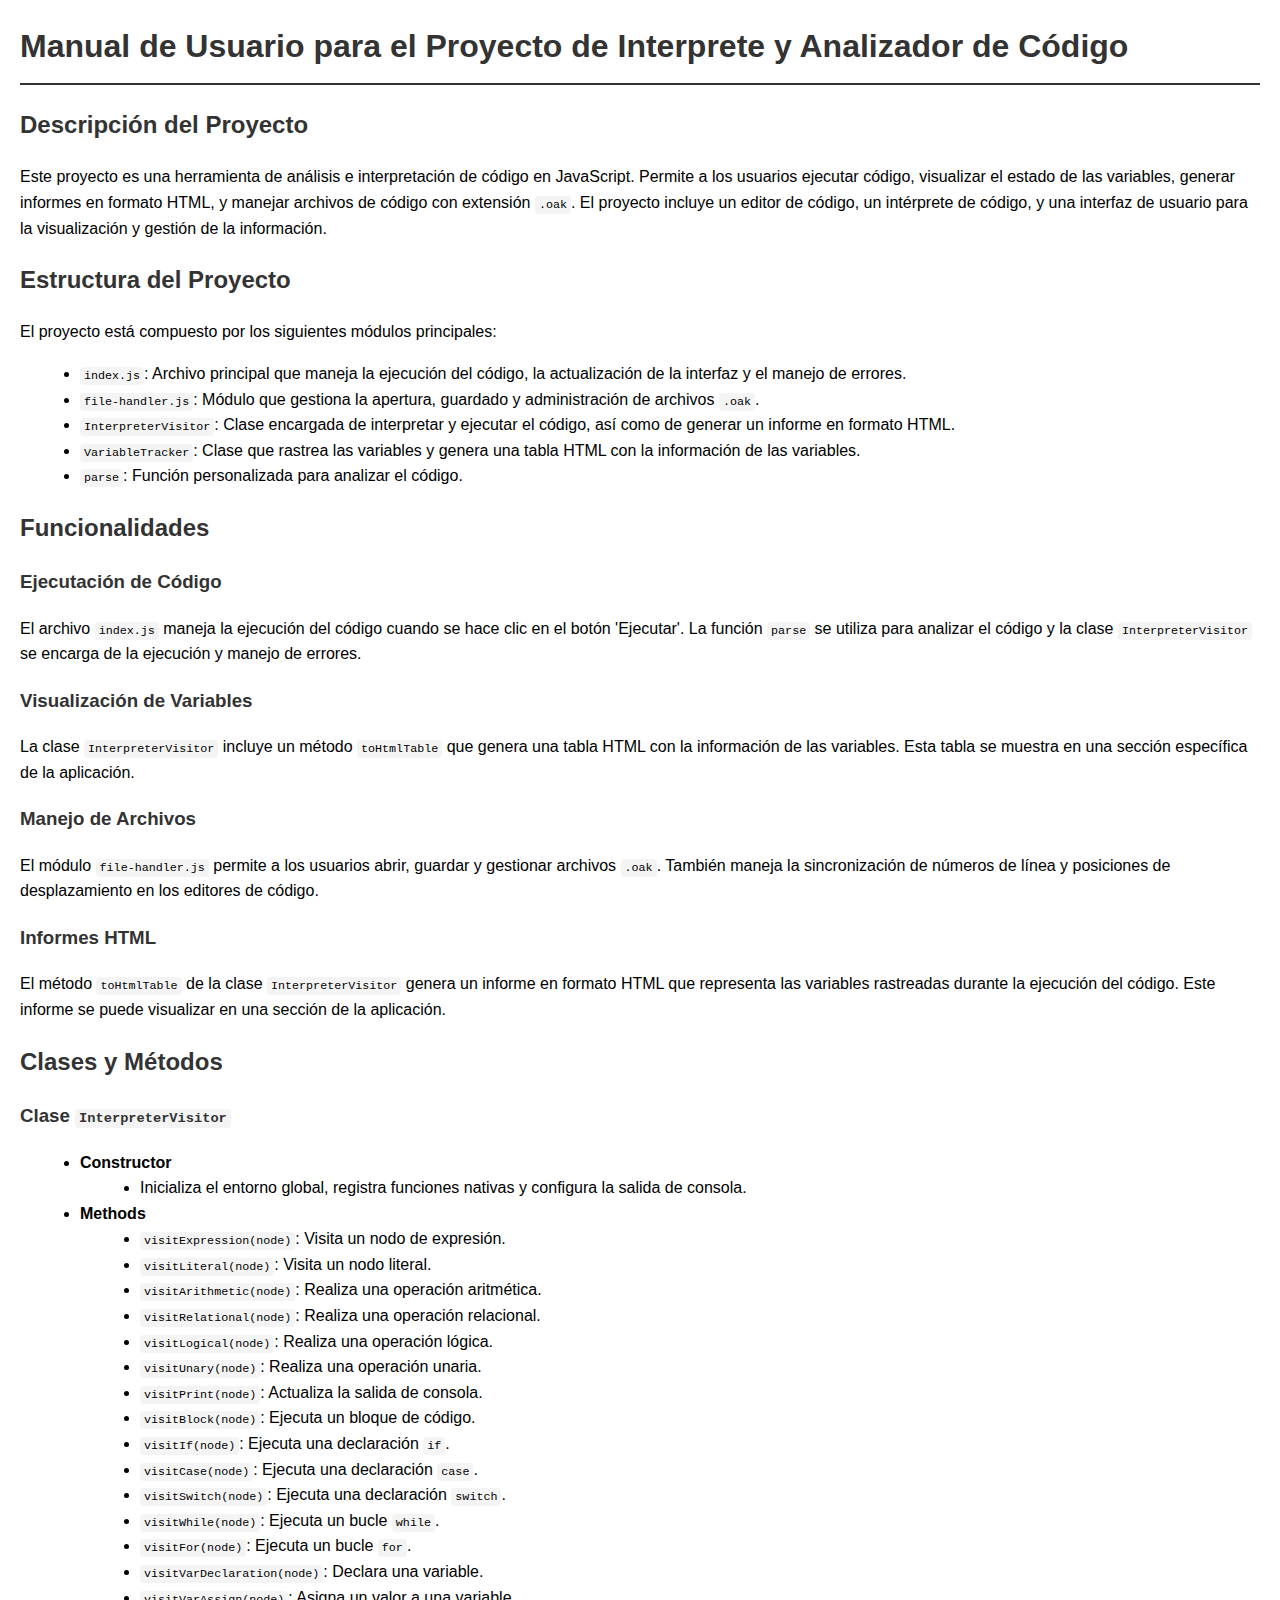
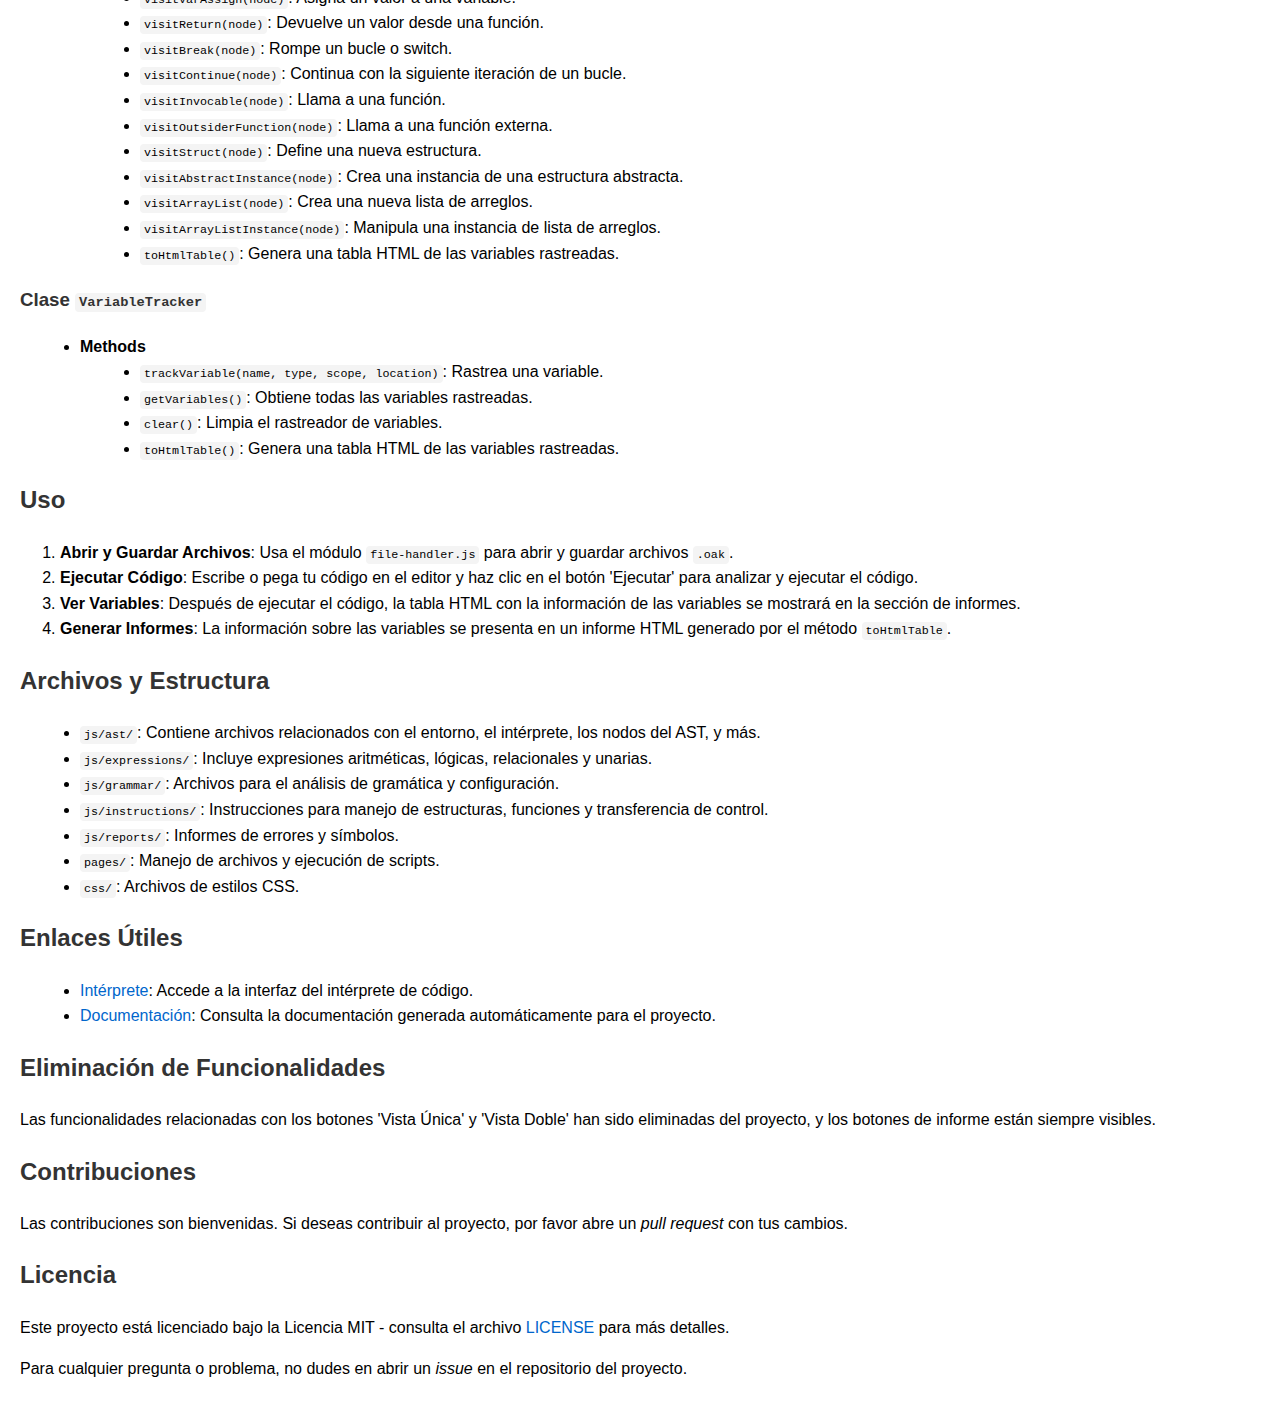
==== index.html @ b0f80082 "Merge remote-tracking branch 'origin/feature/week4' into feature/week4" ====
<!DOCTYPE html>
<html lang="es">
<head>
    <meta charset="UTF-8">
    <meta name="viewport" content="width=device-width, initial-scale=1.0">
    <title>Manual de Usuario</title>
    <link rel="stylesheet" href="css/styles.css">
    <style>
        body {
            font-family: Arial, sans-serif;
            line-height: 1.6;
            margin: 20px;
        }
        h1, h2, h3 {
            color: #333;
        }
        h1 {
            border-bottom: 2px solid #333;
            padding-bottom: 10px;
        }
        ul {
            list-style-type: disc;
            margin-left: 20px;
        }
        pre {
            background-color: #f4f4f4;
            padding: 10px;
            border: 1px solid #ddd;
            overflow-x: auto;
        }
        code {
            background-color: #f4f4f4;
            padding: 2px 4px;
            border-radius: 4px;
            font-size: 90%;
        }
        a {
            color: #0066cc;
            text-decoration: none;
        }
        a:hover {
            text-decoration: underline;
        }
    </style>
</head>
<body>

    <h1>Manual de Usuario para el Proyecto de Interprete y Analizador de Código</h1>

    <h2>Descripción del Proyecto</h2>
    <p>Este proyecto es una herramienta de análisis e interpretación de código en JavaScript. Permite a los usuarios ejecutar código, visualizar el estado de las variables, generar informes en formato HTML, y manejar archivos de código con extensión <code>.oak</code>. El proyecto incluye un editor de código, un intérprete de código, y una interfaz de usuario para la visualización y gestión de la información.</p>

    <h2>Estructura del Proyecto</h2>
    <p>El proyecto está compuesto por los siguientes módulos principales:</p>
    <ul>
        <li><code>index.js</code>: Archivo principal que maneja la ejecución del código, la actualización de la interfaz y el manejo de errores.</li>
        <li><code>file-handler.js</code>: Módulo que gestiona la apertura, guardado y administración de archivos <code>.oak</code>.</li>
        <li><code>InterpreterVisitor</code>: Clase encargada de interpretar y ejecutar el código, así como de generar un informe en formato HTML.</li>
        <li><code>VariableTracker</code>: Clase que rastrea las variables y genera una tabla HTML con la información de las variables.</li>
        <li><code>parse</code>: Función personalizada para analizar el código.</li>
    </ul>

    <h2>Funcionalidades</h2>

    <h3>Ejecutación de Código</h3>
    <p>El archivo <code>index.js</code> maneja la ejecución del código cuando se hace clic en el botón 'Ejecutar'. La función <code>parse</code> se utiliza para analizar el código y la clase <code>InterpreterVisitor</code> se encarga de la ejecución y manejo de errores.</p>

    <h3>Visualización de Variables</h3>
    <p>La clase <code>InterpreterVisitor</code> incluye un método <code>toHtmlTable</code> que genera una tabla HTML con la información de las variables. Esta tabla se muestra en una sección específica de la aplicación.</p>

    <h3>Manejo de Archivos</h3>
    <p>El módulo <code>file-handler.js</code> permite a los usuarios abrir, guardar y gestionar archivos <code>.oak</code>. También maneja la sincronización de números de línea y posiciones de desplazamiento en los editores de código.</p>

    <h3>Informes HTML</h3>
    <p>El método <code>toHtmlTable</code> de la clase <code>InterpreterVisitor</code> genera un informe en formato HTML que representa las variables rastreadas durante la ejecución del código. Este informe se puede visualizar en una sección de la aplicación.</p>

    <h2>Clases y Métodos</h2>

    <h3>Clase <code>InterpreterVisitor</code></h3>
    <ul>
        <li><strong>Constructor</strong>
            <ul>
                <li>Inicializa el entorno global, registra funciones nativas y configura la salida de consola.</li>
            </ul>
        </li>
        <li><strong>Methods</strong>
            <ul>
                <li><code>visitExpression(node)</code>: Visita un nodo de expresión.</li>
                <li><code>visitLiteral(node)</code>: Visita un nodo literal.</li>
                <li><code>visitArithmetic(node)</code>: Realiza una operación aritmética.</li>
                <li><code>visitRelational(node)</code>: Realiza una operación relacional.</li>
                <li><code>visitLogical(node)</code>: Realiza una operación lógica.</li>
                <li><code>visitUnary(node)</code>: Realiza una operación unaria.</li>
                <li><code>visitPrint(node)</code>: Actualiza la salida de consola.</li>
                <li><code>visitBlock(node)</code>: Ejecuta un bloque de código.</li>
                <li><code>visitIf(node)</code>: Ejecuta una declaración <code>if</code>.</li>
                <li><code>visitCase(node)</code>: Ejecuta una declaración <code>case</code>.</li>
                <li><code>visitSwitch(node)</code>: Ejecuta una declaración <code>switch</code>.</li>
                <li><code>visitWhile(node)</code>: Ejecuta un bucle <code>while</code>.</li>
                <li><code>visitFor(node)</code>: Ejecuta un bucle <code>for</code>.</li>
                <li><code>visitVarDeclaration(node)</code>: Declara una variable.</li>
                <li><code>visitVarAssign(node)</code>: Asigna un valor a una variable.</li>
                <li><code>visitReturn(node)</code>: Devuelve un valor desde una función.</li>
                <li><code>visitBreak(node)</code>: Rompe un bucle o switch.</li>
                <li><code>visitContinue(node)</code>: Continua con la siguiente iteración de un bucle.</li>
                <li><code>visitInvocable(node)</code>: Llama a una función.</li>
                <li><code>visitOutsiderFunction(node)</code>: Llama a una función externa.</li>
                <li><code>visitStruct(node)</code>: Define una nueva estructura.</li>
                <li><code>visitAbstractInstance(node)</code>: Crea una instancia de una estructura abstracta.</li>
                <li><code>visitArrayList(node)</code>: Crea una nueva lista de arreglos.</li>
                <li><code>visitArrayListInstance(node)</code>: Manipula una instancia de lista de arreglos.</li>
                <li><code>toHtmlTable()</code>: Genera una tabla HTML de las variables rastreadas.</li>
            </ul>
        </li>
    </ul>

    <h3>Clase <code>VariableTracker</code></h3>
    <ul>
        <li><strong>Methods</strong>
            <ul>
                <li><code>trackVariable(name, type, scope, location)</code>: Rastrea una variable.</li>
                <li><code>getVariables()</code>: Obtiene todas las variables rastreadas.</li>
                <li><code>clear()</code>: Limpia el rastreador de variables.</li>
                <li><code>toHtmlTable()</code>: Genera una tabla HTML de las variables rastreadas.</li>
            </ul>
        </li>
    </ul>

    <h2>Uso</h2>
    <ol>
        <li><strong>Abrir y Guardar Archivos</strong>: Usa el módulo <code>file-handler.js</code> para abrir y guardar archivos <code>.oak</code>.</li>
        <li><strong>Ejecutar Código</strong>: Escribe o pega tu código en el editor y haz clic en el botón 'Ejecutar' para analizar y ejecutar el código.</li>
        <li><strong>Ver Variables</strong>: Después de ejecutar el código, la tabla HTML con la información de las variables se mostrará en la sección de informes.</li>
        <li><strong>Generar Informes</strong>: La información sobre las variables se presenta en un informe HTML generado por el método <code>toHtmlTable</code>.</li>
    </ol>

    <h2>Archivos y Estructura</h2>
    <ul>
        <li><code>js/ast/</code>: Contiene archivos relacionados con el entorno, el intérprete, los nodos del AST, y más.</li>
        <li><code>js/expressions/</code>: Incluye expresiones aritméticas, lógicas, relacionales y unarias.</li>
        <li><code>js/grammar/</code>: Archivos para el análisis de gramática y configuración.</li>
        <li><code>js/instructions/</code>: Instrucciones para manejo de estructuras, funciones y transferencia de control.</li>
        <li><code>js/reports/</code>: Informes de errores y símbolos.</li>
        <li><code>pages/</code>: Manejo de archivos y ejecución de scripts.</li>
        <li><code>css/</code>: Archivos de estilos CSS.</li>
    </ul>

    <h2>Enlaces Útiles</h2>
    <ul>
        <li><a href="app/index.html">Intérprete</a>: Accede a la interfaz del intérprete de código.</li>
        <li><a href="app/docs/index.html">Documentación</a>: Consulta la documentación generada automáticamente para el proyecto.</li>
    </ul>

    <h2>Eliminación de Funcionalidades</h2>
    <p>Las funcionalidades relacionadas con los botones 'Vista Única' y 'Vista Doble' han sido eliminadas del proyecto, y los botones de informe están siempre visibles.</p>

    <h2>Contribuciones</h2>
    <p>Las contribuciones son bienvenidas. Si deseas contribuir al proyecto, por favor abre un <em>pull request</em> con tus cambios.</p>

    <h2>Licencia</h2>
    <p>Este proyecto está licenciado bajo la Licencia MIT - consulta el archivo <a href="LICENSE">LICENSE</a> para más detalles.</p>

    <p>Para cualquier pregunta o problema, no dudes en abrir un <em>issue</em> en el repositorio del proyecto.</p>

</body>
</html>
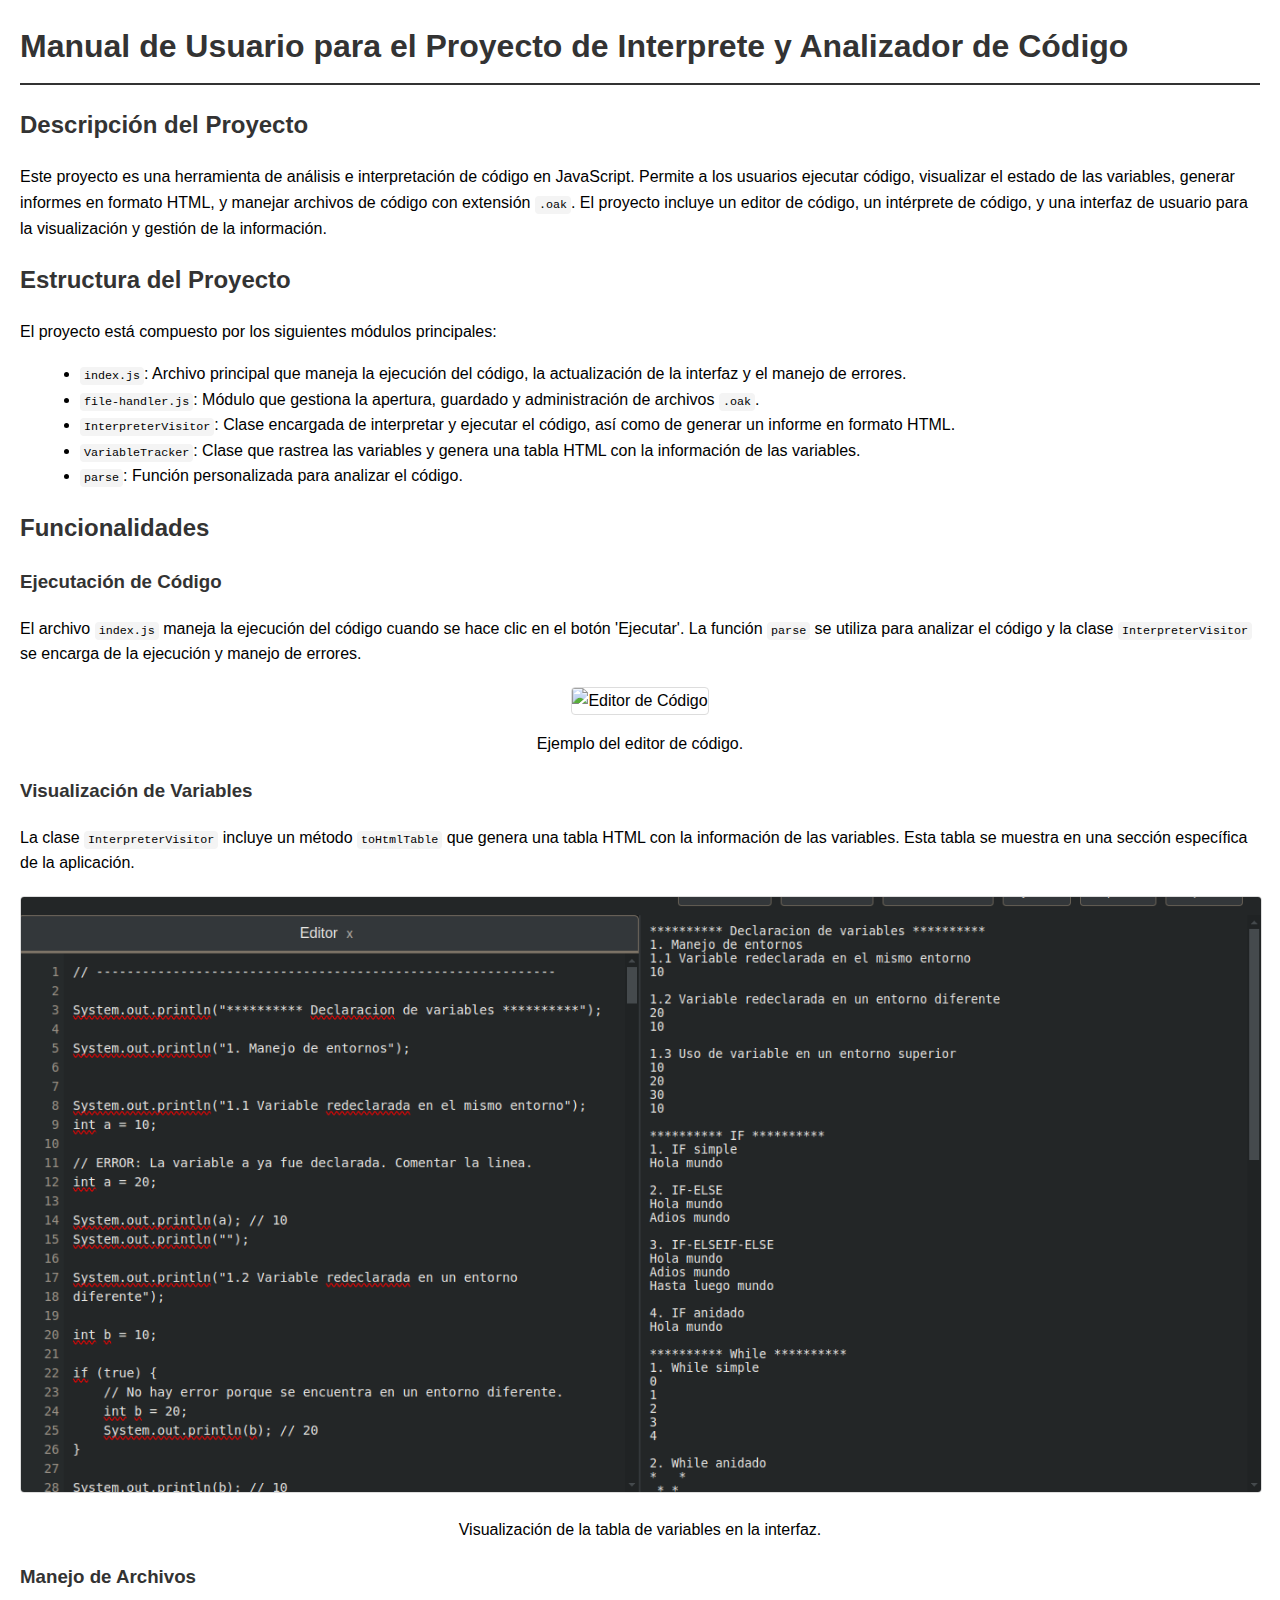
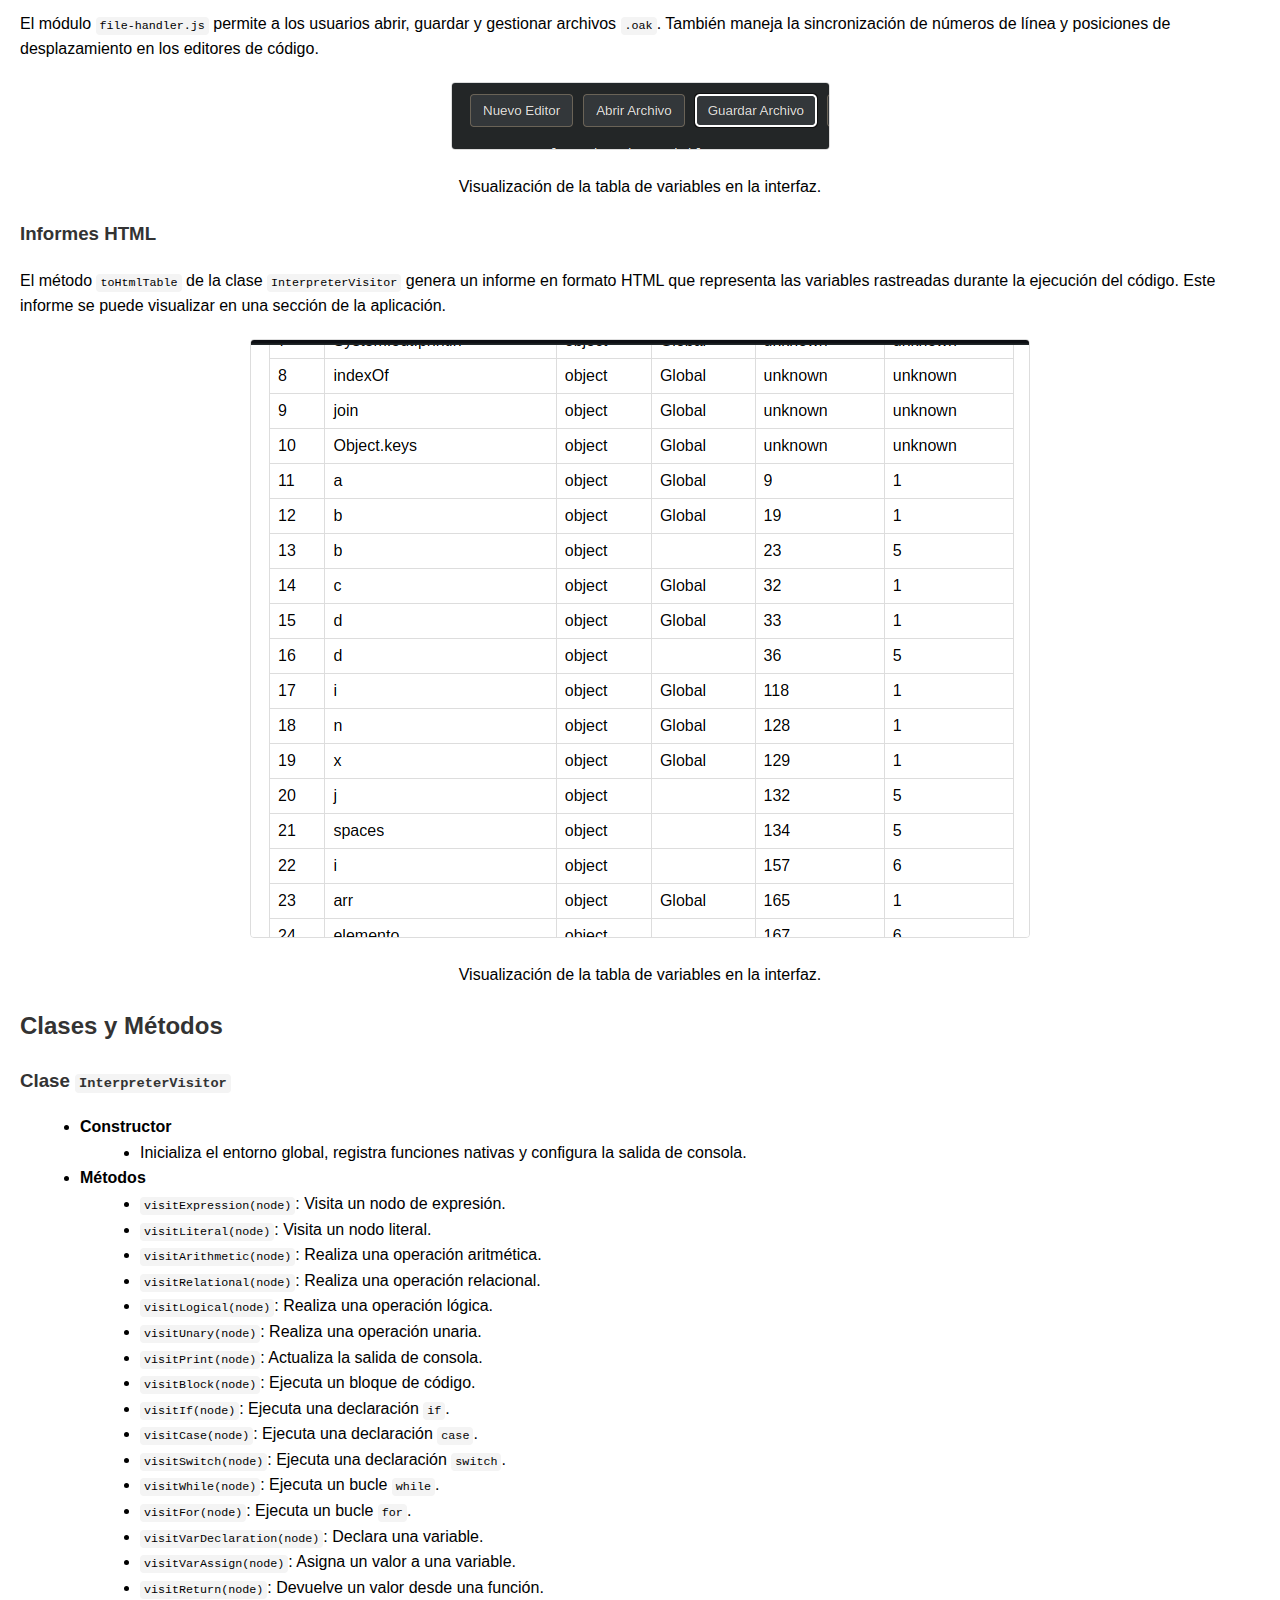
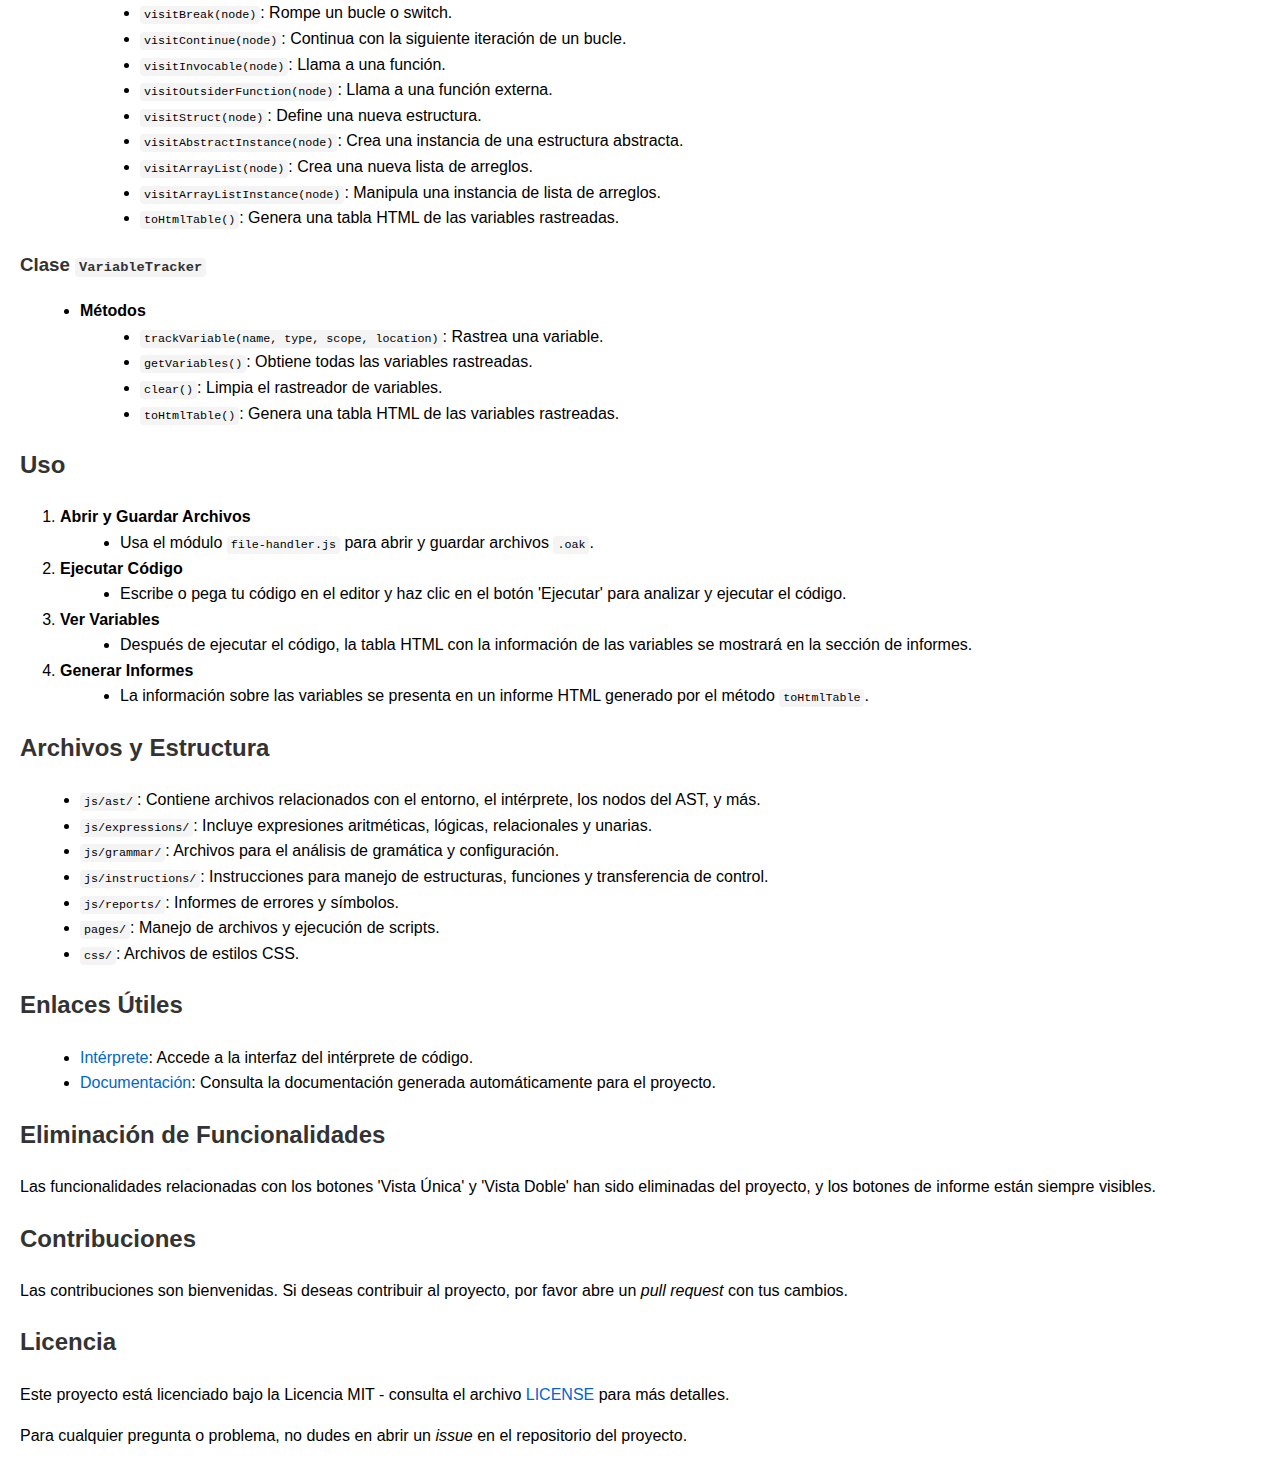
==== commit 31a5b52a: "Merge remote-tracking branch 'origin/feature/week4' into feature/week4" ====
--- a/index.html
+++ b/index.html
@@ -41,127 +41,174 @@
         a:hover {
             text-decoration: underline;
         }
+        .image-container {
+            text-align: center;
+            margin: 20px 0;
+        }
+        .image-container img {
+            max-width: 100%;
+            height: auto;
+            border: 1px solid #ddd;
+            border-radius: 4px;
+        }
     </style>
 </head>
 <body>
 
-    <h1>Manual de Usuario para el Proyecto de Interprete y Analizador de Código</h1>
-
-    <h2>Descripción del Proyecto</h2>
-    <p>Este proyecto es una herramienta de análisis e interpretación de código en JavaScript. Permite a los usuarios ejecutar código, visualizar el estado de las variables, generar informes en formato HTML, y manejar archivos de código con extensión <code>.oak</code>. El proyecto incluye un editor de código, un intérprete de código, y una interfaz de usuario para la visualización y gestión de la información.</p>
-
-    <h2>Estructura del Proyecto</h2>
-    <p>El proyecto está compuesto por los siguientes módulos principales:</p>
-    <ul>
-        <li><code>index.js</code>: Archivo principal que maneja la ejecución del código, la actualización de la interfaz y el manejo de errores.</li>
-        <li><code>file-handler.js</code>: Módulo que gestiona la apertura, guardado y administración de archivos <code>.oak</code>.</li>
-        <li><code>InterpreterVisitor</code>: Clase encargada de interpretar y ejecutar el código, así como de generar un informe en formato HTML.</li>
-        <li><code>VariableTracker</code>: Clase que rastrea las variables y genera una tabla HTML con la información de las variables.</li>
-        <li><code>parse</code>: Función personalizada para analizar el código.</li>
-    </ul>
-
-    <h2>Funcionalidades</h2>
-
-    <h3>Ejecutación de Código</h3>
-    <p>El archivo <code>index.js</code> maneja la ejecución del código cuando se hace clic en el botón 'Ejecutar'. La función <code>parse</code> se utiliza para analizar el código y la clase <code>InterpreterVisitor</code> se encarga de la ejecución y manejo de errores.</p>
-
-    <h3>Visualización de Variables</h3>
-    <p>La clase <code>InterpreterVisitor</code> incluye un método <code>toHtmlTable</code> que genera una tabla HTML con la información de las variables. Esta tabla se muestra en una sección específica de la aplicación.</p>
-
-    <h3>Manejo de Archivos</h3>
-    <p>El módulo <code>file-handler.js</code> permite a los usuarios abrir, guardar y gestionar archivos <code>.oak</code>. También maneja la sincronización de números de línea y posiciones de desplazamiento en los editores de código.</p>
-
-    <h3>Informes HTML</h3>
-    <p>El método <code>toHtmlTable</code> de la clase <code>InterpreterVisitor</code> genera un informe en formato HTML que representa las variables rastreadas durante la ejecución del código. Este informe se puede visualizar en una sección de la aplicación.</p>
-
-    <h2>Clases y Métodos</h2>
-
-    <h3>Clase <code>InterpreterVisitor</code></h3>
-    <ul>
-        <li><strong>Constructor</strong>
-            <ul>
-                <li>Inicializa el entorno global, registra funciones nativas y configura la salida de consola.</li>
-            </ul>
-        </li>
-        <li><strong>Methods</strong>
-            <ul>
-                <li><code>visitExpression(node)</code>: Visita un nodo de expresión.</li>
-                <li><code>visitLiteral(node)</code>: Visita un nodo literal.</li>
-                <li><code>visitArithmetic(node)</code>: Realiza una operación aritmética.</li>
-                <li><code>visitRelational(node)</code>: Realiza una operación relacional.</li>
-                <li><code>visitLogical(node)</code>: Realiza una operación lógica.</li>
-                <li><code>visitUnary(node)</code>: Realiza una operación unaria.</li>
-                <li><code>visitPrint(node)</code>: Actualiza la salida de consola.</li>
-                <li><code>visitBlock(node)</code>: Ejecuta un bloque de código.</li>
-                <li><code>visitIf(node)</code>: Ejecuta una declaración <code>if</code>.</li>
-                <li><code>visitCase(node)</code>: Ejecuta una declaración <code>case</code>.</li>
-                <li><code>visitSwitch(node)</code>: Ejecuta una declaración <code>switch</code>.</li>
-                <li><code>visitWhile(node)</code>: Ejecuta un bucle <code>while</code>.</li>
-                <li><code>visitFor(node)</code>: Ejecuta un bucle <code>for</code>.</li>
-                <li><code>visitVarDeclaration(node)</code>: Declara una variable.</li>
-                <li><code>visitVarAssign(node)</code>: Asigna un valor a una variable.</li>
-                <li><code>visitReturn(node)</code>: Devuelve un valor desde una función.</li>
-                <li><code>visitBreak(node)</code>: Rompe un bucle o switch.</li>
-                <li><code>visitContinue(node)</code>: Continua con la siguiente iteración de un bucle.</li>
-                <li><code>visitInvocable(node)</code>: Llama a una función.</li>
-                <li><code>visitOutsiderFunction(node)</code>: Llama a una función externa.</li>
-                <li><code>visitStruct(node)</code>: Define una nueva estructura.</li>
-                <li><code>visitAbstractInstance(node)</code>: Crea una instancia de una estructura abstracta.</li>
-                <li><code>visitArrayList(node)</code>: Crea una nueva lista de arreglos.</li>
-                <li><code>visitArrayListInstance(node)</code>: Manipula una instancia de lista de arreglos.</li>
-                <li><code>toHtmlTable()</code>: Genera una tabla HTML de las variables rastreadas.</li>
-            </ul>
-        </li>
-    </ul>
-
-    <h3>Clase <code>VariableTracker</code></h3>
-    <ul>
-        <li><strong>Methods</strong>
-            <ul>
-                <li><code>trackVariable(name, type, scope, location)</code>: Rastrea una variable.</li>
-                <li><code>getVariables()</code>: Obtiene todas las variables rastreadas.</li>
-                <li><code>clear()</code>: Limpia el rastreador de variables.</li>
-                <li><code>toHtmlTable()</code>: Genera una tabla HTML de las variables rastreadas.</li>
-            </ul>
-        </li>
-    </ul>
-
-    <h2>Uso</h2>
-    <ol>
-        <li><strong>Abrir y Guardar Archivos</strong>: Usa el módulo <code>file-handler.js</code> para abrir y guardar archivos <code>.oak</code>.</li>
-        <li><strong>Ejecutar Código</strong>: Escribe o pega tu código en el editor y haz clic en el botón 'Ejecutar' para analizar y ejecutar el código.</li>
-        <li><strong>Ver Variables</strong>: Después de ejecutar el código, la tabla HTML con la información de las variables se mostrará en la sección de informes.</li>
-        <li><strong>Generar Informes</strong>: La información sobre las variables se presenta en un informe HTML generado por el método <code>toHtmlTable</code>.</li>
-    </ol>
-
-    <h2>Archivos y Estructura</h2>
-    <ul>
-        <li><code>js/ast/</code>: Contiene archivos relacionados con el entorno, el intérprete, los nodos del AST, y más.</li>
-        <li><code>js/expressions/</code>: Incluye expresiones aritméticas, lógicas, relacionales y unarias.</li>
-        <li><code>js/grammar/</code>: Archivos para el análisis de gramática y configuración.</li>
-        <li><code>js/instructions/</code>: Instrucciones para manejo de estructuras, funciones y transferencia de control.</li>
-        <li><code>js/reports/</code>: Informes de errores y símbolos.</li>
-        <li><code>pages/</code>: Manejo de archivos y ejecución de scripts.</li>
-        <li><code>css/</code>: Archivos de estilos CSS.</li>
-    </ul>
-
-    <h2>Enlaces Útiles</h2>
-    <ul>
-        <li><a href="app/index.html">Intérprete</a>: Accede a la interfaz del intérprete de código.</li>
-        <li><a href="app/docs/index.html">Documentación</a>: Consulta la documentación generada automáticamente para el proyecto.</li>
-    </ul>
-
-    <h2>Eliminación de Funcionalidades</h2>
-    <p>Las funcionalidades relacionadas con los botones 'Vista Única' y 'Vista Doble' han sido eliminadas del proyecto, y los botones de informe están siempre visibles.</p>
-
-    <h2>Contribuciones</h2>
-    <p>Las contribuciones son bienvenidas. Si deseas contribuir al proyecto, por favor abre un <em>pull request</em> con tus cambios.</p>
-
-    <h2>Licencia</h2>
-    <p>Este proyecto está licenciado bajo la Licencia MIT - consulta el archivo <a href="LICENSE">LICENSE</a> para más detalles.</p>
-
-    <p>Para cualquier pregunta o problema, no dudes en abrir un <em>issue</em> en el repositorio del proyecto.</p>
+<h1>Manual de Usuario para el Proyecto de Interprete y Analizador de Código</h1>
+
+<h2>Descripción del Proyecto</h2>
+<p>Este proyecto es una herramienta de análisis e interpretación de código en JavaScript. Permite a los usuarios ejecutar código, visualizar el estado de las variables, generar informes en formato HTML, y manejar archivos de código con extensión <code>.oak</code>. El proyecto incluye un editor de código, un intérprete de código, y una interfaz de usuario para la visualización y gestión de la información.</p>
+
+<h2>Estructura del Proyecto</h2>
+<p>El proyecto está compuesto por los siguientes módulos principales:</p>
+<ul>
+    <li><code>index.js</code>: Archivo principal que maneja la ejecución del código, la actualización de la interfaz y el manejo de errores.</li>
+    <li><code>file-handler.js</code>: Módulo que gestiona la apertura, guardado y administración de archivos <code>.oak</code>.</li>
+    <li><code>InterpreterVisitor</code>: Clase encargada de interpretar y ejecutar el código, así como de generar un informe en formato HTML.</li>
+    <li><code>VariableTracker</code>: Clase que rastrea las variables y genera una tabla HTML con la información de las variables.</li>
+    <li><code>parse</code>: Función personalizada para analizar el código.</li>
+</ul>
+
+<h2>Funcionalidades</h2>
+
+<h3>Ejecutación de Código</h3>
+<p>El archivo <code>index.js</code> maneja la ejecución del código cuando se hace clic en el botón 'Ejecutar'. La función <code>parse</code> se utiliza para analizar el código y la clase <code>InterpreterVisitor</code> se encarga de la ejecución y manejo de errores.</p>
+
+<div class="image-container">
+    <img src="images/editor-example.png" alt="Editor de Código">
+    <p>Ejemplo del editor de código.</p>
+</div>
+
+<h3>Visualización de Variables</h3>
+<p>La clase <code>InterpreterVisitor</code> incluye un método <code>toHtmlTable</code> que genera una tabla HTML con la información de las variables. Esta tabla se muestra en una sección específica de la aplicación.</p>
+
+<div class="image-container">
+    <img src="app/images/variables-output.png" alt="Salida de Variables">
+    <p>Visualización de la tabla de variables en la interfaz.</p>
+</div>
+
+<h3>Manejo de Archivos</h3>
+<p>El módulo <code>file-handler.js</code> permite a los usuarios abrir, guardar y gestionar archivos <code>.oak</code>. También maneja la sincronización de números de línea y posiciones de desplazamiento en los editores de código.</p>
+
+<div class="image-container">
+    <img src="app/images/files.png" alt="Salida de Variables">
+    <p>Visualización de la tabla de variables en la interfaz.</p>
+</div>
+
+<h3>Informes HTML</h3>
+<p>El método <code>toHtmlTable</code> de la clase <code>InterpreterVisitor</code> genera un informe en formato HTML que representa las variables rastreadas durante la ejecución del código. Este informe se puede visualizar en una sección de la aplicación.</p>
+
+<div class="image-container">
+    <img src="app/images/reports.png" alt="Salida de Variables">
+    <p>Visualización de la tabla de variables en la interfaz.</p>
+</div>
+
+<h2>Clases y Métodos</h2>
+
+<h3>Clase <code>InterpreterVisitor</code></h3>
+<ul>
+    <li><strong>Constructor</strong>
+        <ul>
+            <li>Inicializa el entorno global, registra funciones nativas y configura la salida de consola.</li>
+        </ul>
+    </li>
+    <li><strong>Métodos</strong>
+        <ul>
+            <li><code>visitExpression(node)</code>: Visita un nodo de expresión.</li>
+            <li><code>visitLiteral(node)</code>: Visita un nodo literal.</li>
+            <li><code>visitArithmetic(node)</code>: Realiza una operación aritmética.</li>
+            <li><code>visitRelational(node)</code>: Realiza una operación relacional.</li>
+            <li><code>visitLogical(node)</code>: Realiza una operación lógica.</li>
+            <li><code>visitUnary(node)</code>: Realiza una operación unaria.</li>
+            <li><code>visitPrint(node)</code>: Actualiza la salida de consola.</li>
+            <li><code>visitBlock(node)</code>: Ejecuta un bloque de código.</li>
+            <li><code>visitIf(node)</code>: Ejecuta una declaración <code>if</code>.</li>
+            <li><code>visitCase(node)</code>: Ejecuta una declaración <code>case</code>.</li>
+            <li><code>visitSwitch(node)</code>: Ejecuta una declaración <code>switch</code>.</li>
+            <li><code>visitWhile(node)</code>: Ejecuta un bucle <code>while</code>.</li>
+            <li><code>visitFor(node)</code>: Ejecuta un bucle <code>for</code>.</li>
+            <li><code>visitVarDeclaration(node)</code>: Declara una variable.</li>
+            <li><code>visitVarAssign(node)</code>: Asigna un valor a una variable.</li>
+            <li><code>visitReturn(node)</code>: Devuelve un valor desde una función.</li>
+            <li><code>visitBreak(node)</code>: Rompe un bucle o switch.</li>
+            <li><code>visitContinue(node)</code>: Continua con la siguiente iteración de un bucle.</li>
+            <li><code>visitInvocable(node)</code>: Llama a una función.</li>
+            <li><code>visitOutsiderFunction(node)</code>: Llama a una función externa.</li>
+            <li><code>visitStruct(node)</code>: Define una nueva estructura.</li>
+            <li><code>visitAbstractInstance(node)</code>: Crea una instancia de una estructura abstracta.</li>
+            <li><code>visitArrayList(node)</code>: Crea una nueva lista de arreglos.</li>
+            <li><code>visitArrayListInstance(node)</code>: Manipula una instancia de lista de arreglos.</li>
+            <li><code>toHtmlTable()</code>: Genera una tabla HTML de las variables rastreadas.</li>
+        </ul>
+    </li>
+</ul>
+
+<h3>Clase <code>VariableTracker</code></h3>
+<ul>
+    <li><strong>Métodos</strong>
+        <ul>
+            <li><code>trackVariable(name, type, scope, location)</code>: Rastrea una variable.</li>
+            <li><code>getVariables()</code>: Obtiene todas las variables rastreadas.</li>
+            <li><code>clear()</code>: Limpia el rastreador de variables.</li>
+            <li><code>toHtmlTable()</code>: Genera una tabla HTML de las variables rastreadas.</li>
+        </ul>
+    </li>
+</ul>
+
+<h2>Uso</h2>
+<ol>
+    <li><strong>Abrir y Guardar Archivos</strong>
+        <ul>
+            <li>Usa el módulo <code>file-handler.js</code> para abrir y guardar archivos <code>.oak</code>.</li>
+        </ul>
+    </li>
+    <li><strong>Ejecutar Código</strong>
+        <ul>
+            <li>Escribe o pega tu código en el editor y haz clic en el botón 'Ejecutar' para analizar y ejecutar el código.</li>
+        </ul>
+    </li>
+    <li><strong>Ver Variables</strong>
+        <ul>
+            <li>Después de ejecutar el código, la tabla HTML con la información de las variables se mostrará en la sección de informes.</li>
+        </ul>
+    </li>
+    <li><strong>Generar Informes</strong>
+        <ul>
+            <li>La información sobre las variables se presenta en un informe HTML generado por el método <code>toHtmlTable</code>.</li>
+        </ul>
+    </li>
+</ol>
+
+<h2>Archivos y Estructura</h2>
+<ul>
+    <li><code>js/ast/</code>: Contiene archivos relacionados con el entorno, el intérprete, los nodos del AST, y más.</li>
+    <li><code>js/expressions/</code>: Incluye expresiones aritméticas, lógicas, relacionales y unarias.</li>
+    <li><code>js/grammar/</code>: Archivos para el análisis de gramática y configuración.</li>
+    <li><code>js/instructions/</code>: Instrucciones para manejo de estructuras, funciones y transferencia de control.</li>
+    <li><code>js/reports/</code>: Informes de errores y símbolos.</li>
+    <li><code>pages/</code>: Manejo de archivos y ejecución de scripts.</li>
+    <li><code>css/</code>: Archivos de estilos CSS.</li>
+</ul>
+
+<h2>Enlaces Útiles</h2>
+<ul>
+    <li><a href="app/index.html">Intérprete</a>: Accede a la interfaz del intérprete de código.</li>
+    <li><a href="app/docs/index.html">Documentación</a>: Consulta la documentación generada automáticamente para el proyecto.</li>
+</ul>
+
+<h2>Eliminación de Funcionalidades</h2>
+<p>Las funcionalidades relacionadas con los botones 'Vista Única' y 'Vista Doble' han sido eliminadas del proyecto, y los botones de informe están siempre visibles.</p>
+
+<h2>Contribuciones</h2>
+<p>Las contribuciones son bienvenidas. Si deseas contribuir al proyecto, por favor abre un <em>pull request</em> con tus cambios.</p>
+
+<h2>Licencia</h2>
+<p>Este proyecto está licenciado bajo la Licencia MIT - consulta el archivo <a href="LICENSE">LICENSE</a> para más detalles.</p>
+
+<p>Para cualquier pregunta o problema, no dudes en abrir un <em>issue</em> en el repositorio del proyecto.</p>
 
 </body>
 </html>
 
+
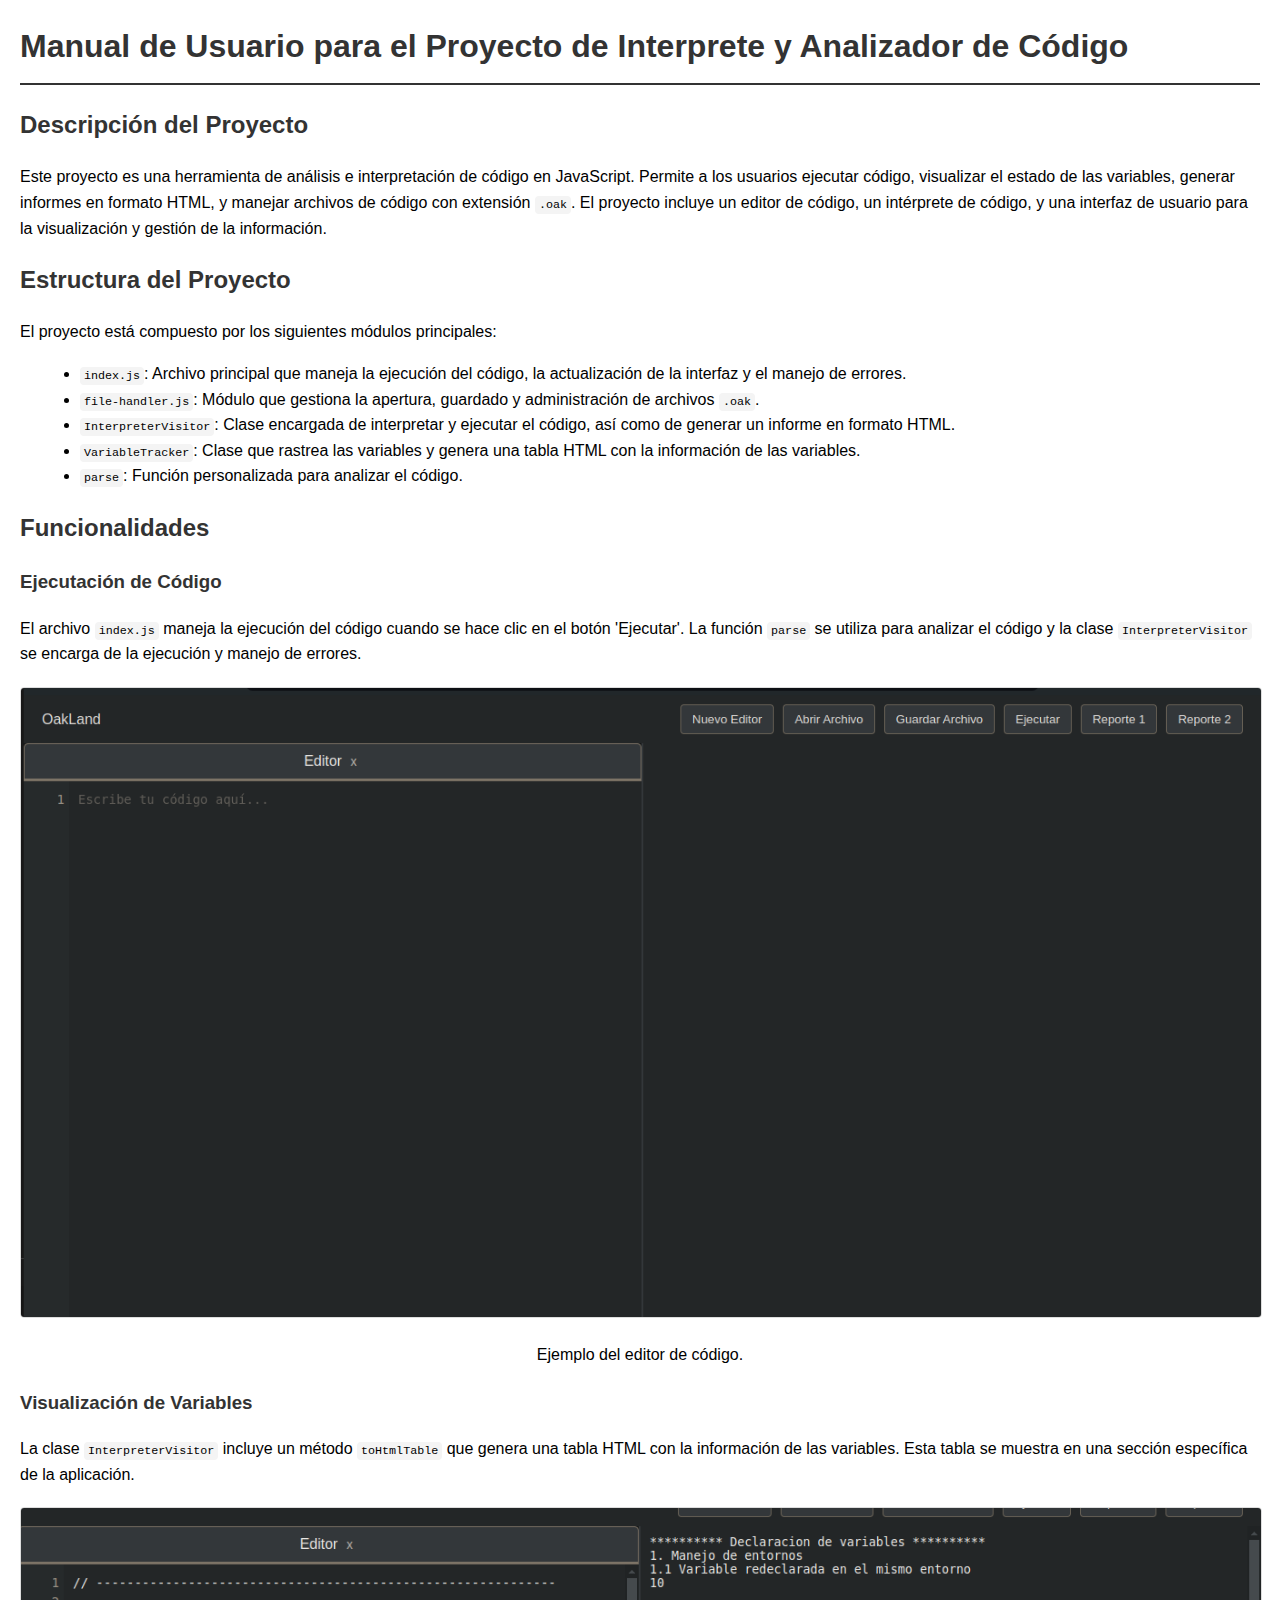
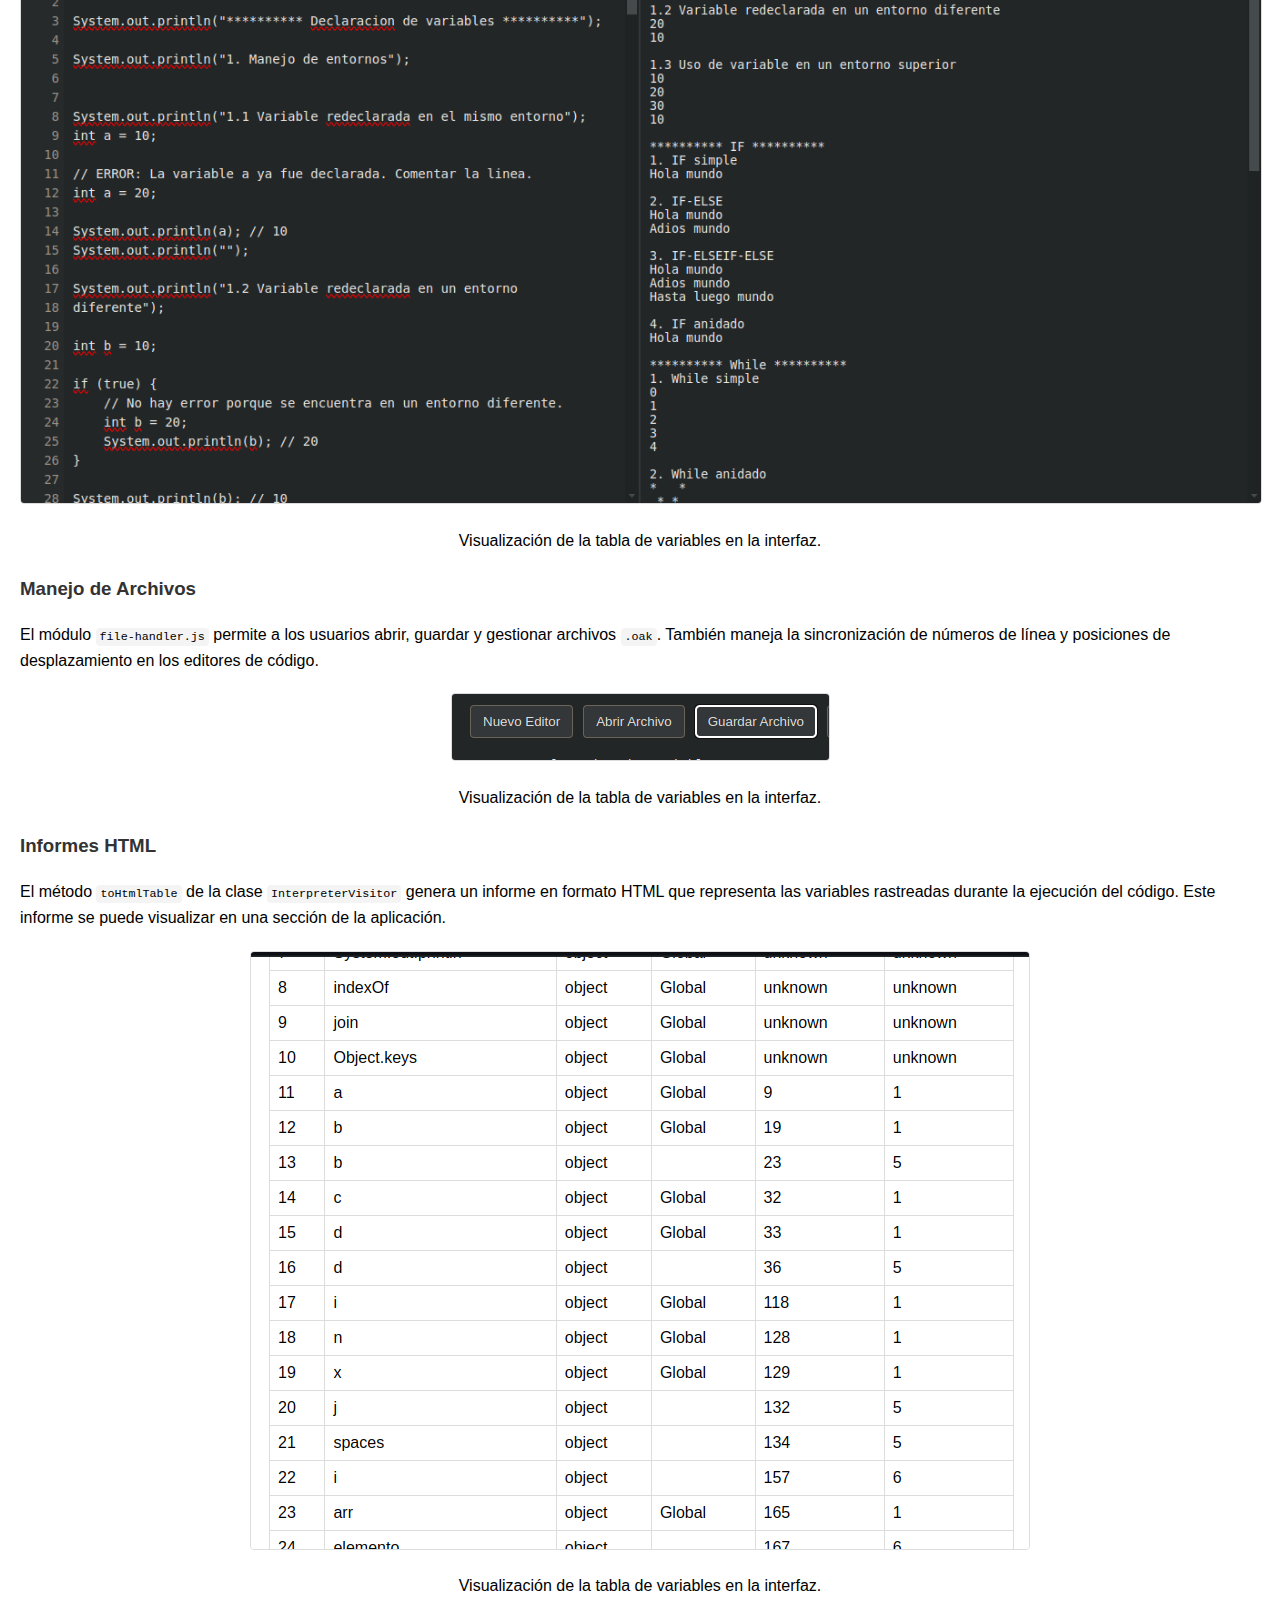
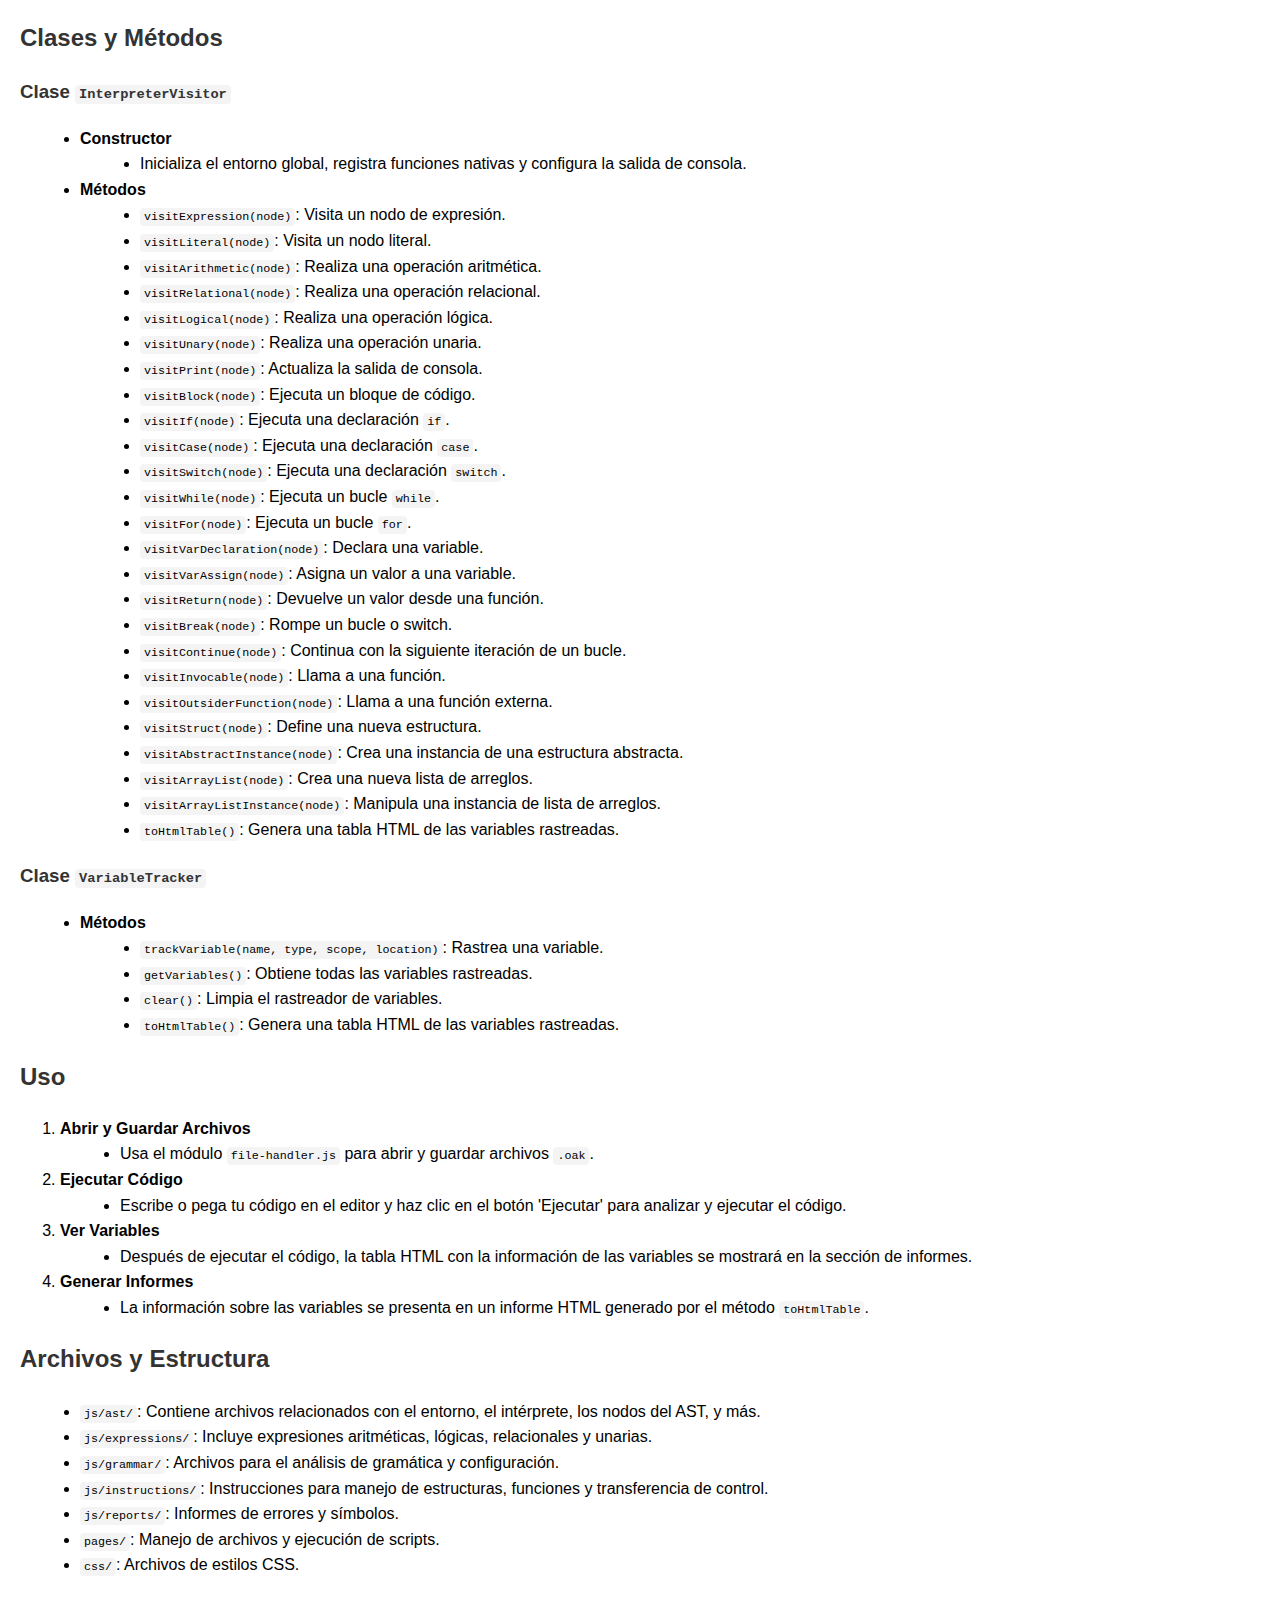
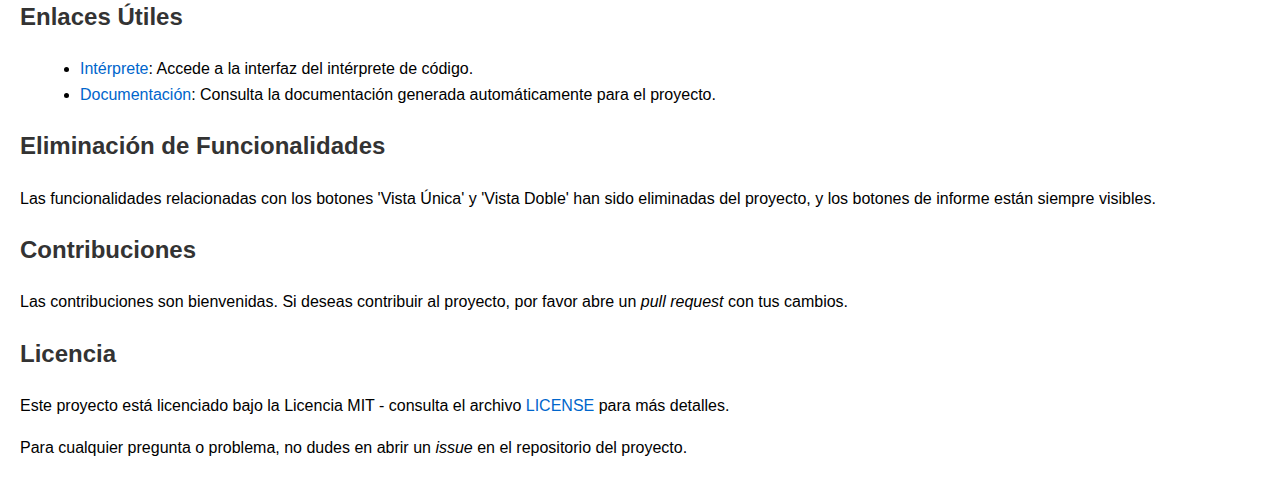
==== commit c83f1ab3: "Merge remote-tracking branch 'origin/feature/week4' into feature/week4" ====
--- a/index.html
+++ b/index.html
@@ -4,7 +4,6 @@
     <meta charset="UTF-8">
     <meta name="viewport" content="width=device-width, initial-scale=1.0">
     <title>Manual de Usuario</title>
-    <link rel="stylesheet" href="css/styles.css">
     <style>
         body {
             font-family: Arial, sans-serif;
@@ -76,7 +75,7 @@
 <p>El archivo <code>index.js</code> maneja la ejecución del código cuando se hace clic en el botón 'Ejecutar'. La función <code>parse</code> se utiliza para analizar el código y la clase <code>InterpreterVisitor</code> se encarga de la ejecución y manejo de errores.</p>
 
 <div class="image-container">
-    <img src="images/editor-example.png" alt="Editor de Código">
+    <img src="app/images/editor-example.png" alt="Editor de Código">
     <p>Ejemplo del editor de código.</p>
 </div>
 
